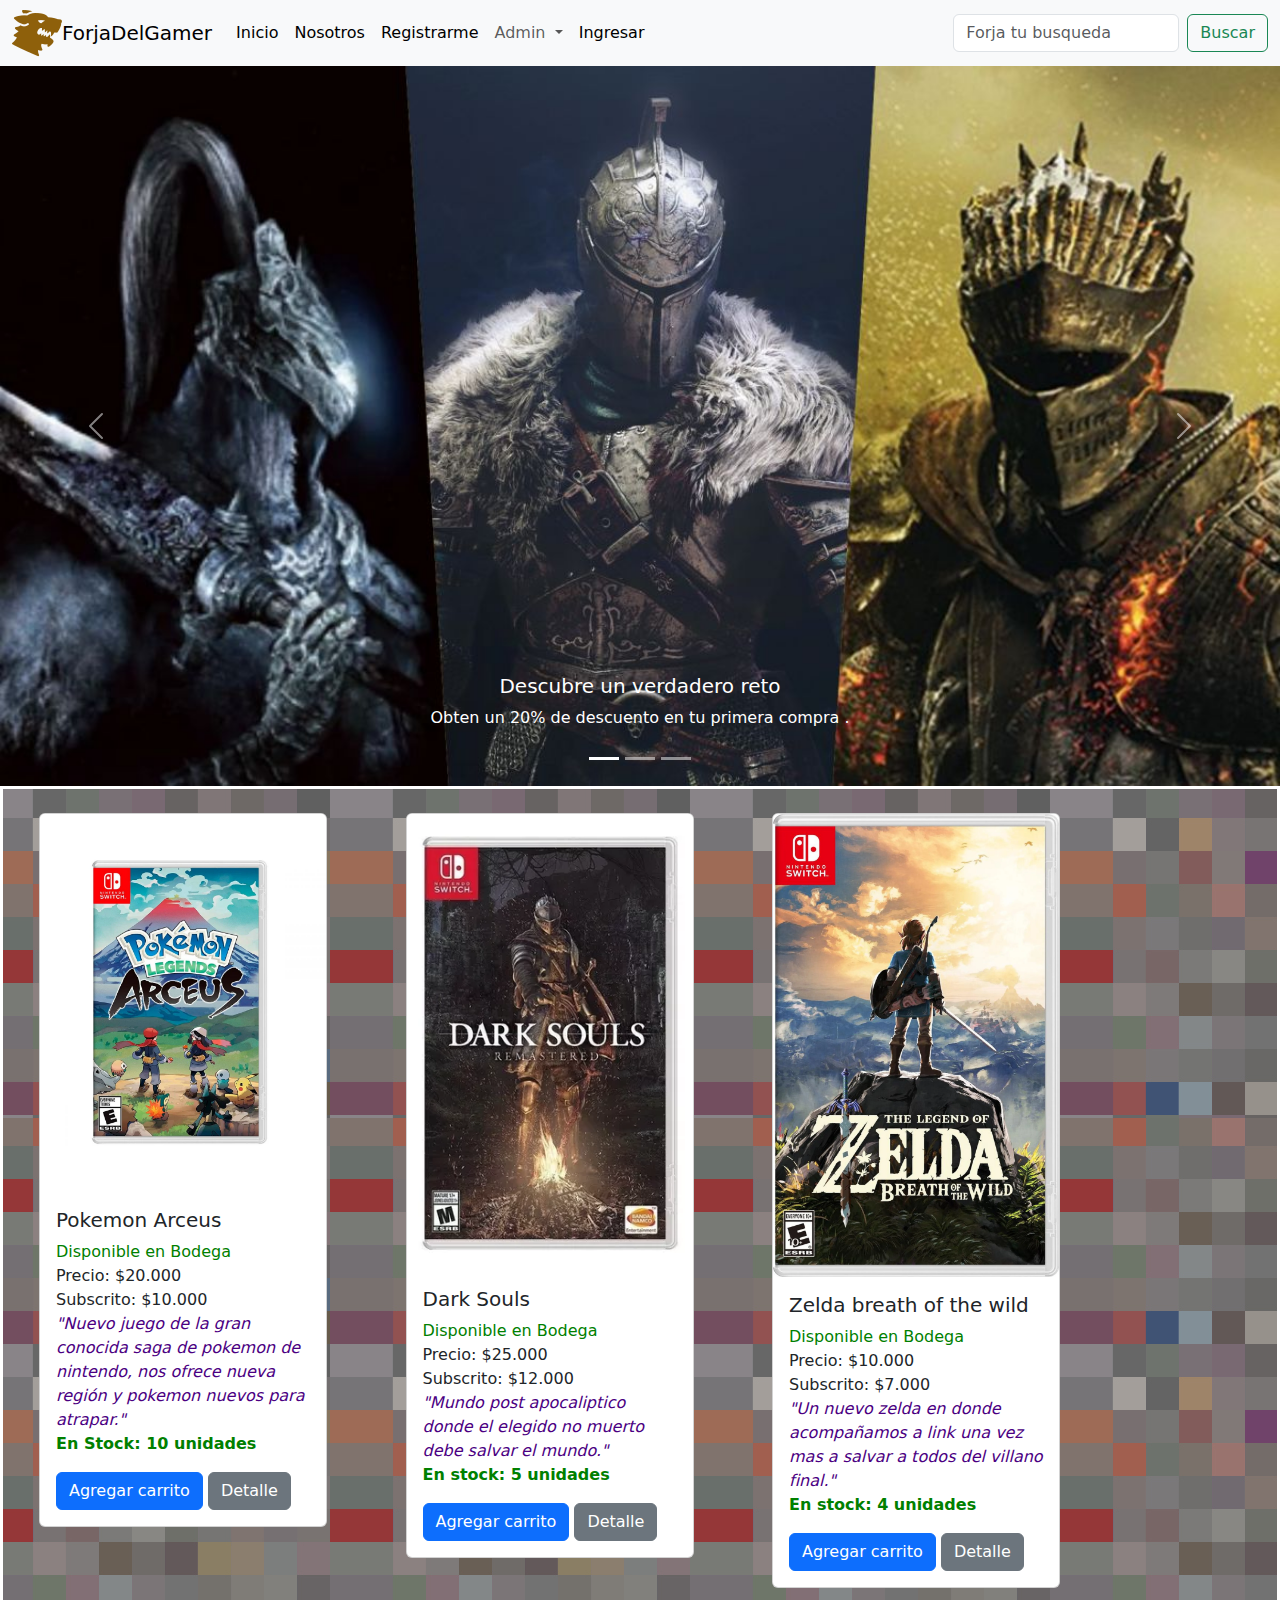
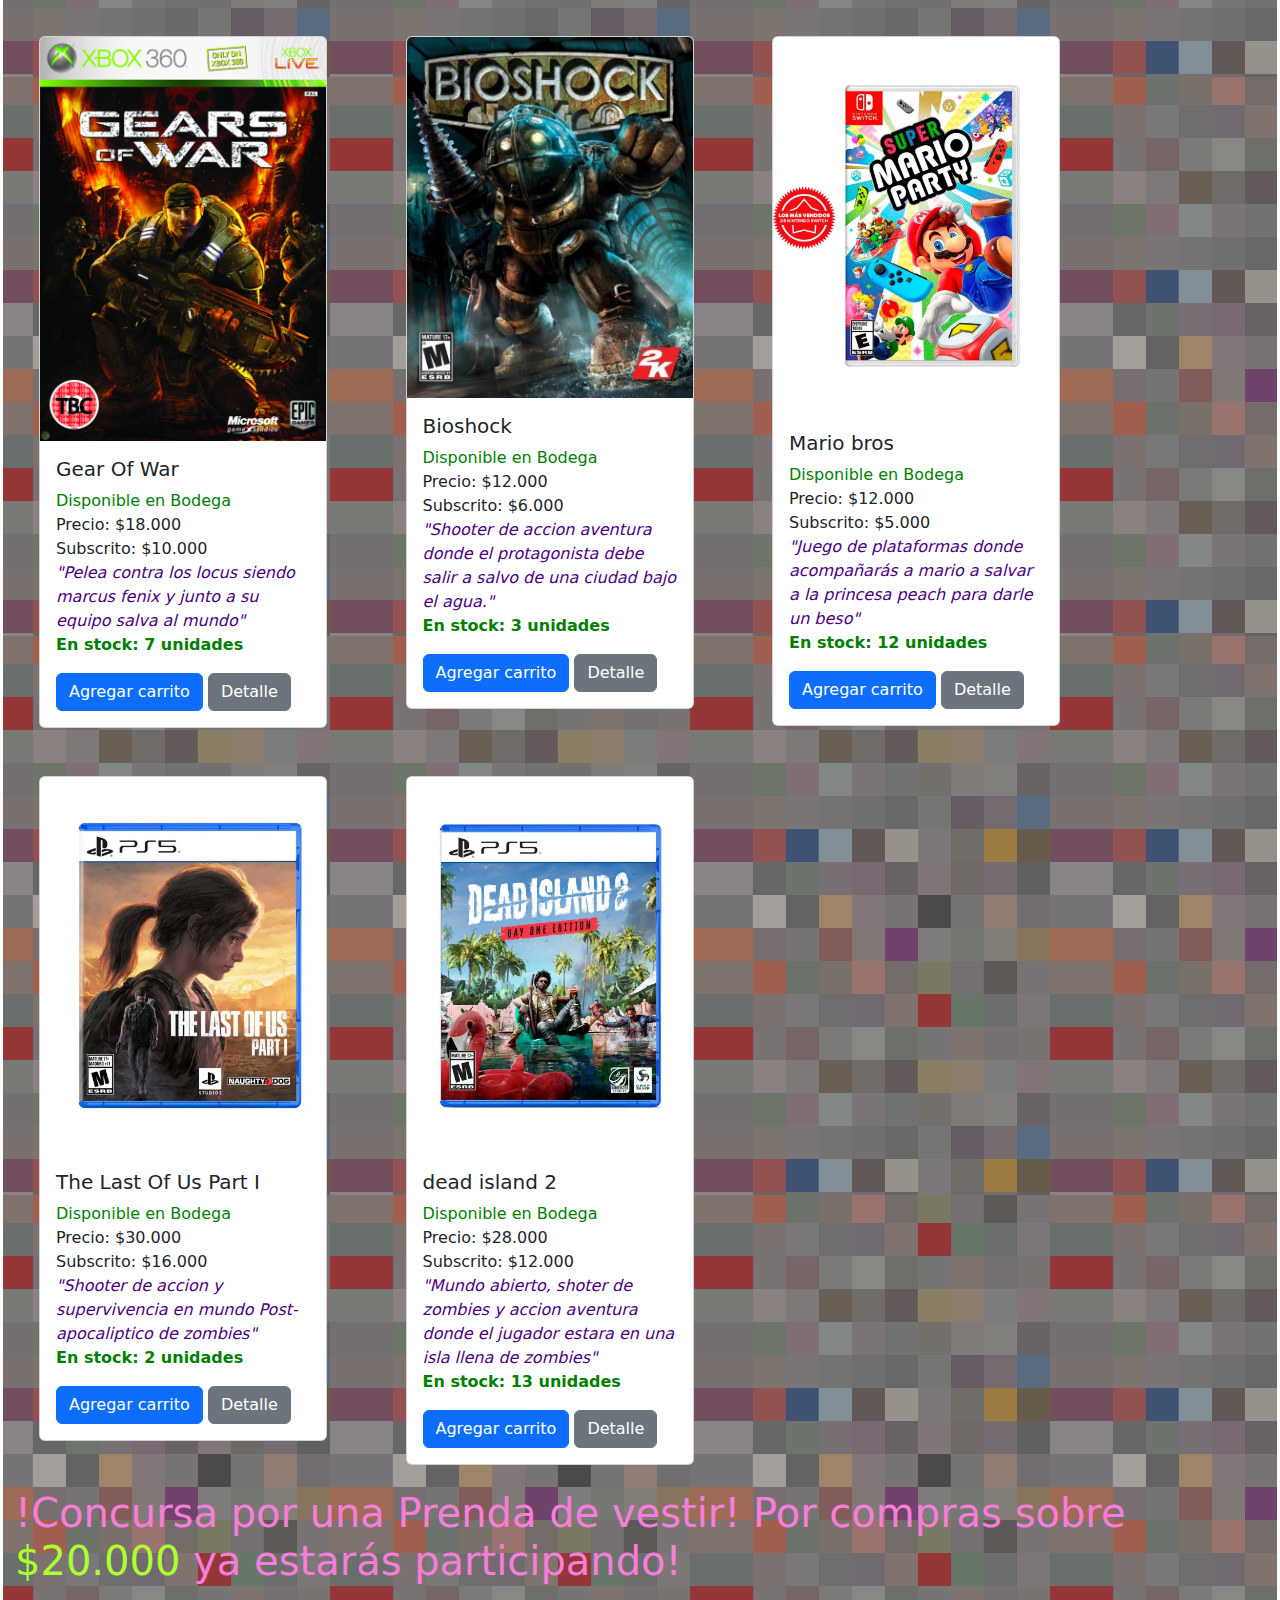
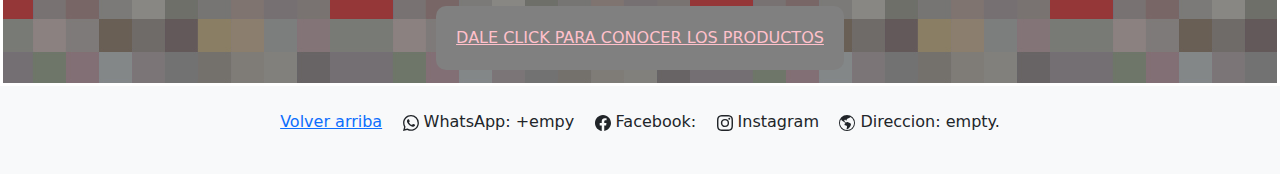
==== fron/index.html @ a026a1a8 "archivos .vscode- front - img agregados" ====
<!doctype html>
<html lang="es">
  <head>
    <meta charset="utf-8">
    <meta name="viewport" content="width=device-width, initial-scale=1">
    <meta name="description" content="Venta de Videojuegos">
    <link rel="author" href="Forjadores">
    <link rel="icon" href="/img/icons8-house-stark-50.png">
    <title>Index Forja</title>
    <link href="https://cdn.jsdelivr.net/npm/bootstrap@5.3.3/dist/css/bootstrap.min.css" rel="stylesheet" integrity="sha384-QWTKZyjpPEjISv5WaRU9OFeRpok6YctnYmDr5pNlyT2bRjXh0JMhjY6hW+ALEwIH" crossorigin="anonymous">
    <link rel="stylesheet" href="css/style.css">
    <style>
      body {
          margin: 0; 
          padding: 0; 
          background-image: url("/img/pivel.png");
      }
  </style>

  </head>
  <body>
    <header id="header">
    <main role="main">
    <nav class="navbar navbar-expand-lg bg-body-tertiary">
        <div class="container-fluid">
          <img class="logo" src="/img/icons8-house-stark-50.png" alt="">
          <br>
          <a class="navbar-brand" class="boton_reversa" href="#">ForjaDelGamer</a>
          <button class="navbar-toggler" type="button" data-bs-toggle="collapse" data-bs-target="#navbarSupportedContent" aria-controls="navbarSupportedContent" aria-expanded="false" aria-label="Toggle navigation">
            <span class="navbar-toggler-icon"></span>
          </button>
          <div class="collapse navbar-collapse" id="navbarSupportedContent">  
            <ul class="navbar-nav me-auto mb-2 mb-lg-0"> 
              <li class="nav-item">
                <a class="nav-link active" aria-current="page" href="index.html">
                    Inicio
                </a>
              </li>  
              <li class="nav-item">
                <a class="nav-link active" aria-current="page" href="nosotros.html">
                    Nosotros
                </a>
              </li>
              <li class="nav-item">
                <a class="nav-link active" aria-current="page" href="registro.html">
                    Registrarme
                </a>
              </li>
			  <!---Dropdown--->
			  <li class="nav-item dropdown">
                <a class="nav-link dropdown-toggle disabled-dropdown" href="#" id="navbarDropdown" role="button" data-bs-toggle="dropdown" aria-expanded="false">
                   Admin
                </a>
                <ul class="dropdown-menu" aria-labelledby="navbarDropdown">
                   <li><a class="dropdown-item" href="#">Productos</a></li>
                   <li><a class="dropdown-item" href="#">Ventas</a></li>
                   <li><a class="dropdown-item" href="#">Usuarios</a></li>
                   <li><a class="dropdown-item" href="#">Bodegas</a></li>
                </ul>
               </li>
           <li class="nav-item">
               <a class="nav-link active" aria-current="page" href="ingresar.html">Ingresar</a>
           </li>
           </ul>
			  <!---/Dropdown--->
            <form class="d-flex" role="search">
              <input class="form-control me-2" type="search" placeholder="Forja tu busqueda" aria-label="Search">
              <button class="btn btn-outline-success" type="submit">Buscar</button>
            </form>
          </div>
        </div>
      </nav>
    </header>
              <!--carrusel-->

<main role="main">
    <section class="text-center">
    <div id="carouselExampleCaptions" class="carousel slide">
        <div class="carousel-indicators">
          <button type="button" data-bs-target="#carouselExampleCaptions" data-bs-slide-to="0" class="active" aria-current="true" aria-label="Slide 1"></button>
          <button type="button" data-bs-target="#carouselExampleCaptions" data-bs-slide-to="1" aria-label="Slide 2"></button>
          <button type="button" data-bs-target="#carouselExampleCaptions" data-bs-slide-to="2" aria-label="Slide 3"></button>
        </div>

        <div class="carousel-inner">

          <div class="carousel-item active">
            <img src="/img/darksouls.jpg" class="d-block w-100" alt="...">
            <div class="carousel-caption d-none d-md-block">
              <h5>Descubre un verdadero reto</h5>
              <p>Obten un 20% de descuento en tu primera compra .</p>
            </div>
          </div>

          <div class="carousel-item">
            <img src="/img/god of war.jpg" class="d-block w-100" alt="...">
            <div class="carousel-caption d-none d-md-block">
              <h5>Para todos los gustos y colores</h5>
              <p>oferta todas las semanas</p>
            </div>
          </div>
          
          <div class="carousel-item">
            <img src="/img/dragon dogma.avif" class="d-block w-100" alt="...">
            <div class="carousel-caption d-none d-md-block">
              <h5>juegos exclusivos</h5>
              <p>llega el nuevo juego goty del año solo en la ForjaDelGamer</p>
            </div>
          </div>

        </div>
        <button class="carousel-control-prev" type="button" data-bs-target="#carouselExampleCaptions" data-bs-slide="prev">
          <span class="carousel-control-prev-icon" aria-hidden="true"></span>
          <span class="visually-hidden">Anterior</span>
        </button>
        <button class="carousel-control-next" type="button" data-bs-target="#carouselExampleCaptions" data-bs-slide="next">
          <span class="carousel-control-next-icon" aria-hidden="true"></span>
          <span class="visually-hidden">siguiente</span>
        </button>
        </section>   
       </div>
     </main>
<style>
  .disponible {
    color: green;
    text-align: center;
  }
  b{
    color: green;

  }
  i{
    color: indigo;
  }
</style>

        <!--cards-->
    <div class="container-fluid">
        <div class="row" style="border: solid white;">

          <div class="col m-4 col-sm-12 col-md-6 col-lg-4 col-xl-3">
            <div class="card" style="width: 18rem;">
                <img src="/img/pvpokearceus.webp" class="card-img-top" alt="...">
                <div class="card-body">
                  <h5 class="card-title">Pokemon Arceus</h5>
                  <p class="card-text">
                    <span class="disponible">Disponible en Bodega</span>
                    <br>
                    Precio: $20.000
                    <br>
                    Subscrito: <span class="precio_oferta">$10.000</span>
                    <br>
                   <i>"Nuevo juego de la gran conocida saga de pokemon de nintendo, nos ofrece nueva región y pokemon nuevos para atrapar."</i>
                    <br>
                    <b>En Stock: 10 unidades</b>
                  </p>
                  <a href="carrito.html" class="btn btn-primary">Agregar carrito</a>
                  <a href="detalle.html?id=1&nombre=Pokemon+Arceus&precio=20000&precio_oferta=10000&descripcion=Nuevo+juego+de+la+gran+conocida+saga+de+pokemon+de+nintendo%2C+nos+ofrece+nueva+regi%C3%B3n+y+pokemon+nuevos+para+atrapar&stock=10" class="btn btn-secondary">Detalle</a>
                </div>
            </div>
          </div>
          <div class="col m-4 col-sm-12 col-md-6 col-lg-4 col-xl-3">
            <div class="card" style="width: 18rem;">
                <img src="/img/darksouls nintendo.webp" class="card-img-top" alt="...">
                <div class="card-body">
                  <h5 class="card-title">Dark Souls</h5>
                  <p class="card-text">
                    <span class="disponible">Disponible en Bodega</span>
                    <br>
                    Precio: $25.000
                    <br>
                    Subscrito: <span class="precio_oferta">$12.000</span>
                    <br>
                    <i>"Mundo post apocaliptico donde el elegido no muerto debe salvar el mundo."</i>
                    <br>
                    <b>En stock: 5 unidades</b>
                  </p>
                  <a href="carrito.html" class="btn btn-primary">Agregar carrito</a>
                  <a href="detalle.html?id=1&nombre=Dark+Souls&precio=25000&precio_oferta=12000&descripcion=Mundo+post-apocalíptico+donde+el+Elegido+No+Muerto+debe+salvar+el+mundo&stock=5" class="btn btn-secondary">Detalle</a>
                </div>
            </div>
          </div>

          <div class="col m-4 col-sm-12 col-md-6 col-lg-4 col-xl-3">
            <div class="card" style="width: 18rem;">
                <img src="/img/legend-zelda-breath-wild.webp" class="card-img-top" alt="...">
                <div class="card-body">
                  <h5 class="card-title">Zelda breath of the wild</h5>
                  <p class="card-text">
                    <span class="disponible">Disponible en Bodega</span>
                    <br>
                    Precio: $10.000
                    <br>
                    Subscrito: <span class="precio_oferta">$7.000</span>
                    <br>
                   <i>"Un nuevo zelda en donde acompañamos a link una vez mas a salvar a todos del villano final."</i>
                    <br>
                    <b>En stock: 4 unidades</b>
                  </p>
                  <a href="carrito.html" class="btn btn-primary">Agregar carrito</a>
                  <a href="detalle.html?id=2&nombre=Zelda+Breath+of+the+Wild&precio=10000&precio_oferta=7000&descripcion=Nuevo+Zelda+donde+acompañamos+a+Link+a+salvar+el+mundo&stock=4" class="btn btn-secondary">Detalle</a>
                </div>
            </div>
          </div>

          <div class="col m-4 col-sm-12 col-md-6 col-lg-4 col-xl-3">
            <div class="card" style="width: 18rem;">
                <img src="/img/gear of war.jpg" class="card-img-top" alt="...">
                <div class="card-body">
                  <h5 class="card-title">Gear Of War</h5>
                  <p class="card-text">
                    <span class="disponible">Disponible en Bodega</span>
                    <br>
                    Precio: $18.000
                    <br>
                    Subscrito: <span class="precio_oferta">$10.000</span>
                    <br>
                    <i>"Pelea contra los locus siendo marcus fenix y junto a su equipo salva al mundo"</i>
                    <br>
                    <b>En stock: 7 unidades</b>
                  </p>
                  <a href="carrito.html" class="btn btn-primary">Agregar carrito</a>
                  <a href="detalle.html?id=3&nombre=Gear+of+War&precio=18000&precio_oferta=10000&descripcion=Pelea+contra+los+locus+siendo+Marcus+Fenix+y+junto+a+su+equipo+salva+al+mundo&stock=7" class="btn btn-secondary">Detalle</a>
                </div>
            </div>
          </div>

          <div class="col m-4 col-sm-12 col-md-6 col-lg-4 col-xl-3">
            <div class="card" style="width: 18rem;">
                <img src="/img/BIOSHOCK.webp" class="card-img-top" alt="...">
                <div class="card-body">
                  <h5 class="card-title">Bioshock</h5>
                  <p class="card-text">
                    <span class="disponible">Disponible en Bodega</span>
                    <br>
                    Precio: $12.000
                    <br>
                    Subscrito: <span class="precio_oferta">$6.000</span>
                    <br>
                    <i>"Shooter de accion aventura donde el protagonista debe salir a salvo de una ciudad bajo el agua." </i> 
                    <br>
                    <b>En stock: 3 unidades</b>
                  </p>
                  <a href="carrito.html" class="btn btn-primary">Agregar carrito</a>
                  <a href="detalle.html?id=4&nombre=BioShock&precio=12000&precio_oferta=6000&descripcion=Shooter+de+acción+y+aventura+donde+el+protagonista+debe+salir+a+salvo+de+una+ciudad+bajo+el+agua&stock=3" class="btn btn-secondary">Detalle</a>
                </div>
            </div>
          </div>
          <div class="col m-4 col-sm-12 col-md-6 col-lg-4 col-xl-3">
            <div class="card" style="width: 18rem;">
                <img src="/img/mario.webp" class="card-img-top" alt="...">
                <div class="card-body">
                  <h5 class="card-title">Mario bros</h5>
                  <p class="card-text">
                    <span class="disponible">Disponible en Bodega</span>
                    <br>
                    Precio: $12.000
                    <br>
                    Subscrito: <span class="precio_oferta">$5.000</span>
                    <br>
                    <i>"Juego de plataformas donde acompañarás a mario a salvar a la princesa peach para darle un beso"</i>
                    <br>
                    <b>En stock: 12 unidades</b>
                  </p>
                  <a href="carrito.html" class="btn btn-primary">Agregar carrito</a>
                  <a href="detalle.html?id=6&nombre=Mario+Bros&precio=12000&precio_oferta=5000&descripcion=Juego+de+plataformas+donde+acompañamos+a+Mario+a+salvar+a+la+princesa&stock=12" class="btn btn-secondary">Detalle</a>
                </div>
            </div>
          </div>

          <div class="col m-4 col-sm-12 col-md-6 col-lg-4 col-xl-3">
            <div class="card" style="width: 18rem;">
                <img src="/img/the last.webp" class="card-img-top" alt="...">
                <div class="card-body">
                  <h5 class="card-title">The Last Of Us Part I</h5>
                  <p class="card-text">
                    <span class="disponible">Disponible en Bodega</span>
                    <br>
                    Precio: $30.000
                    <br>
                    Subscrito: <span class="precio_oferta">$16.000</span>
                    <br>
                    <i>"Shooter de accion y supervivencia en mundo Post-apocaliptico de zombies"</i> 
                    <br>
                    <b>En stock: 2 unidades</b>
                  </p>
                  <a href="carrito.html" class="btn btn-primary">Agregar carrito</a>
                  <a href="detalle.html?id=7&nombre=The+Last+of+Us+Part+1&precio=30000&precio_oferta=16000&descripcion=Shooter+de+acción+y+supervivencia+en+mundo+post-apocalíptico+de+zombies&stock=2" class="btn btn-secondary">Detalle</a>
                </div>
            </div>
          </div>

          <div class="col m-4 col-sm-12 col-md-6 col-lg-4 col-xl-3">
            <div class="card" style="width: 18rem;">
                <img src="/img/dead island.webp" class="card-img-top" alt="...">
                <div class="card-body">
                  <h5 class="card-title">dead island 2</h5>
                  <p class="card-text">
                    <span class="disponible">Disponible en Bodega</span>
                    <br>
                    Precio: $28.000
                    <br>
                    Subscrito: <span class="precio_oferta">$12.000</span>
                    <br>
                   <i>"Mundo abierto, shoter de zombies y accion aventura donde el jugador estara en una isla llena de zombies"</i>
                    <br>
                    <b>En stock: 13 unidades</b>
                  </p>
                  <a href="carrito.html" class="btn btn-primary">Agregar carrito</a>
                  <a href="detalle.html?id=8&nombre=Dead+Island+2&precio=28000&precio_oferta=12000&descripcion=Mundo+abierto%2C+shooter+de+zombies+y+acción+aventura+donde+el+jugador+estará+en+una+isla+llena+de+zombies&stock=13" class="btn btn-secondary">Detalle</a>
                </div>
            </div>
          </div>
          <br>
          <h1 style="color: rgb(246, 125, 218);">!Concursa por una Prenda de vestir! Por compras sobre <span style="color: greenyellow;">$20.000</span> ya estarás participando!
          </h1>
          <div style="display: flex; justify-content: center; align-items: center; height: 10vh;">
            <div style="background-color: #808080; border-radius: 10px; padding: 20px;">
              <a style="color: pink;" href="concurso.html">DALE CLICK PARA CONOCER LOS PRODUCTOS</a>
            </div>
          </div>
        </div>
    </div> 
       <!--Footer-->
    <footer id="footer" class=" bg-light py-4"" >
      <div class="container text-center">
          <div class="footer-content">
           <p>
            <a href="#">Volver arriba</a>
           &nbsp;&nbsp;
           <svg xmlns="http://www.w3.org/2000/svg" width="16" height="16" fill="currentColor" class="bi bi-whatsapp" viewBox="0 0 16 16">
            <path d="M13.601 2.326A7.85 7.85 0 0 0 7.994 0C3.627 0 .068 3.558.064 7.926c0 1.399.366 2.76 1.057 3.965L0 16l4.204-1.102a7.9 7.9 0 0 0 3.79.965h.004c4.368 0 7.926-3.558 7.93-7.93A7.9 7.9 0 0 0 13.6 2.326zM7.994 14.521a6.6 6.6 0 0 1-3.356-.92l-.24-.144-2.494.654.666-2.433-.156-.251a6.56 6.56 0 0 1-1.007-3.505c0-3.626 2.957-6.584 6.591-6.584a6.56 6.56 0 0 1 4.66 1.931 6.56 6.56 0 0 1 1.928 4.66c-.004 3.639-2.961 6.592-6.592 6.592m3.615-4.934c-.197-.099-1.17-.578-1.353-.646-.182-.065-.315-.099-.445.099-.133.197-.513.646-.627.775-.114.133-.232.148-.43.05-.197-.1-.836-.308-1.592-.985-.59-.525-.985-1.175-1.103-1.372-.114-.198-.011-.304.088-.403.087-.088.197-.232.296-.346.1-.114.133-.198.198-.33.065-.134.034-.248-.015-.347-.05-.099-.445-1.076-.612-1.47-.16-.389-.323-.335-.445-.34-.114-.007-.247-.007-.38-.007a.73.73 0 0 0-.529.247c-.182.198-.691.677-.691 1.654s.71 1.916.81 2.049c.098.133 1.394 2.132 3.383 2.992.47.205.84.326 1.129.418.475.152.904.129 1.246.08.38-.058 1.171-.48 1.338-.943.164-.464.164-.86.114-.943-.049-.084-.182-.133-.38-.232"/>
          </svg>
          WhatsApp: +empy
          &nbsp;&nbsp;
          <svg xmlns="http://www.w3.org/2000/svg" width="16" height="16" fill="currentColor" class="bi bi-facebook" viewBox="0 0 16 16">
            <path d="M16 8.049c0-4.446-3.582-8.05-8-8.05C3.58 0-.002 3.603-.002 8.05c0 4.017 2.926 7.347 6.75 7.951v-5.625h-2.03V8.05H6.75V6.275c0-2.017 1.195-3.131 3.022-3.131.876 0 1.791.157 1.791.157v1.98h-1.009c-.993 0-1.303.621-1.303 1.258v1.51h2.218l-.354 2.326H9.25V16c3.824-.604 6.75-3.934 6.75-7.951"/>
          </svg>
          Facebook: 
          &nbsp;&nbsp;
          <svg xmlns="http://www.w3.org/2000/svg" width="16" height="16" fill="currentColor" class="bi bi-instagram" viewBox="0 0 16 16">
            <path d="M8 0C5.829 0 5.556.01 4.703.048 3.85.088 3.269.222 2.76.42a3.9 3.9 0 0 0-1.417.923A3.9 3.9 0 0 0 .42 2.76C.222 3.268.087 3.85.048 4.7.01 5.555 0 5.827 0 8.001c0 2.172.01 2.444.048 3.297.04.852.174 1.433.372 1.942.205.526.478.972.923 1.417.444.445.89.719 1.416.923.51.198 1.09.333 1.942.372C5.555 15.99 5.827 16 8 16s2.444-.01 3.298-.048c.851-.04 1.434-.174 1.943-.372a3.9 3.9 0 0 0 1.416-.923c.445-.445.718-.891.923-1.417.197-.509.332-1.09.372-1.942C15.99 10.445 16 10.173 16 8s-.01-2.445-.048-3.299c-.04-.851-.175-1.433-.372-1.941a3.9 3.9 0 0 0-.923-1.417A3.9 3.9 0 0 0 13.24.42c-.51-.198-1.092-.333-1.943-.372C10.443.01 10.172 0 7.998 0zm-.717 1.442h.718c2.136 0 2.389.007 3.232.046.78.035 1.204.166 1.486.275.373.145.64.319.92.599s.453.546.598.92c.11.281.24.705.275 1.485.039.843.047 1.096.047 3.231s-.008 2.389-.047 3.232c-.035.78-.166 1.203-.275 1.485a2.5 2.5 0 0 1-.599.919c-.28.28-.546.453-.92.598-.28.11-.704.24-1.485.276-.843.038-1.096.047-3.232.047s-2.39-.009-3.233-.047c-.78-.036-1.203-.166-1.485-.276a2.5 2.5 0 0 1-.92-.598 2.5 2.5 0 0 1-.6-.92c-.109-.281-.24-.705-.275-1.485-.038-.843-.046-1.096-.046-3.233s.008-2.388.046-3.231c.036-.78.166-1.204.276-1.486.145-.373.319-.64.599-.92s.546-.453.92-.598c.282-.11.705-.24 1.485-.276.738-.034 1.024-.044 2.515-.045zm4.988 1.328a.96.96 0 1 0 0 1.92.96.96 0 0 0 0-1.92m-4.27 1.122a4.109 4.109 0 1 0 0 8.217 4.109 4.109 0 0 0 0-8.217m0 1.441a2.667 2.667 0 1 1 0 5.334 2.667 2.667 0 0 1 0-5.334"/>
          </svg>
          Instagram
          &nbsp;&nbsp;
          <svg xmlns="http://www.w3.org/2000/svg" width="16" height="16" fill="currentColor" class="bi bi-globe-americas" viewBox="0 0 16 16">
            <path d="M8 0a8 8 0 1 0 0 16A8 8 0 0 0 8 0M2.04 4.326c.325 1.329 2.532 2.54 3.717 3.19.48.263.793.434.743.484q-.121.12-.242.234c-.416.396-.787.749-.758 1.266.035.634.618.824 1.214 1.017.577.188 1.168.38 1.286.983.082.417-.075.988-.22 1.52-.215.782-.406 1.48.22 1.48 1.5-.5 3.798-3.186 4-5 .138-1.243-2-2-3.5-2.5-.478-.16-.755.081-.99.284-.172.15-.322.279-.51.216-.445-.148-2.5-2-1.5-2.5.78-.39.952-.171 1.227.182.078.099.163.208.273.318.609.304.662-.132.723-.633.039-.322.081-.671.277-.867.434-.434 1.265-.791 2.028-1.12.712-.306 1.365-.587 1.579-.88A7 7 0 1 1 2.04 4.327Z"/>
          </svg>
          Direccion: empty.
         </p>
          </div>
      </div>
</footer>
    <script src="https://cdn.jsdelivr.net/npm/bootstrap@5.3.3/dist/js/bootstrap.bundle.min.js" integrity="sha384-YvpcrYf0tY3lHB60NNkmXc5s9fDVZLESaAA55NDzOxhy9GkcIdslK1eN7N6jIeHz" crossorigin="anonymous"></script>
  </body>
</html>
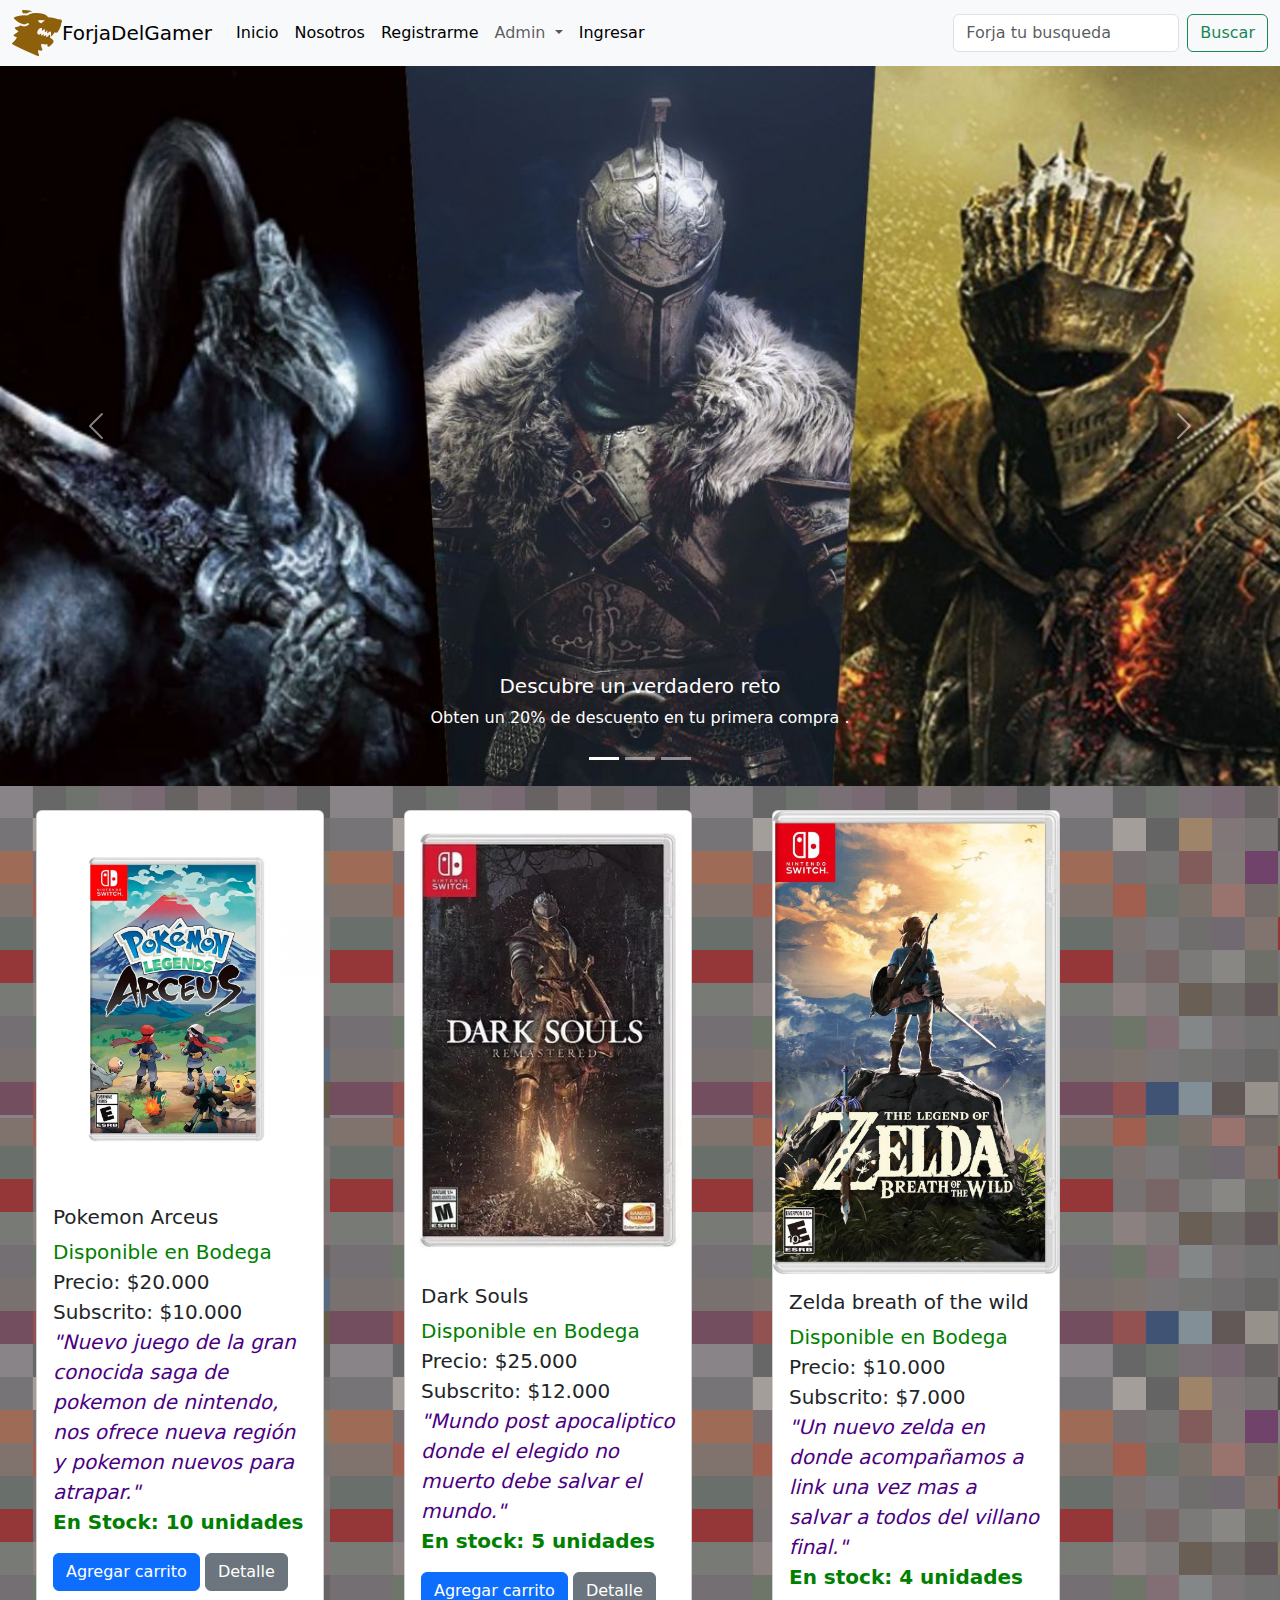
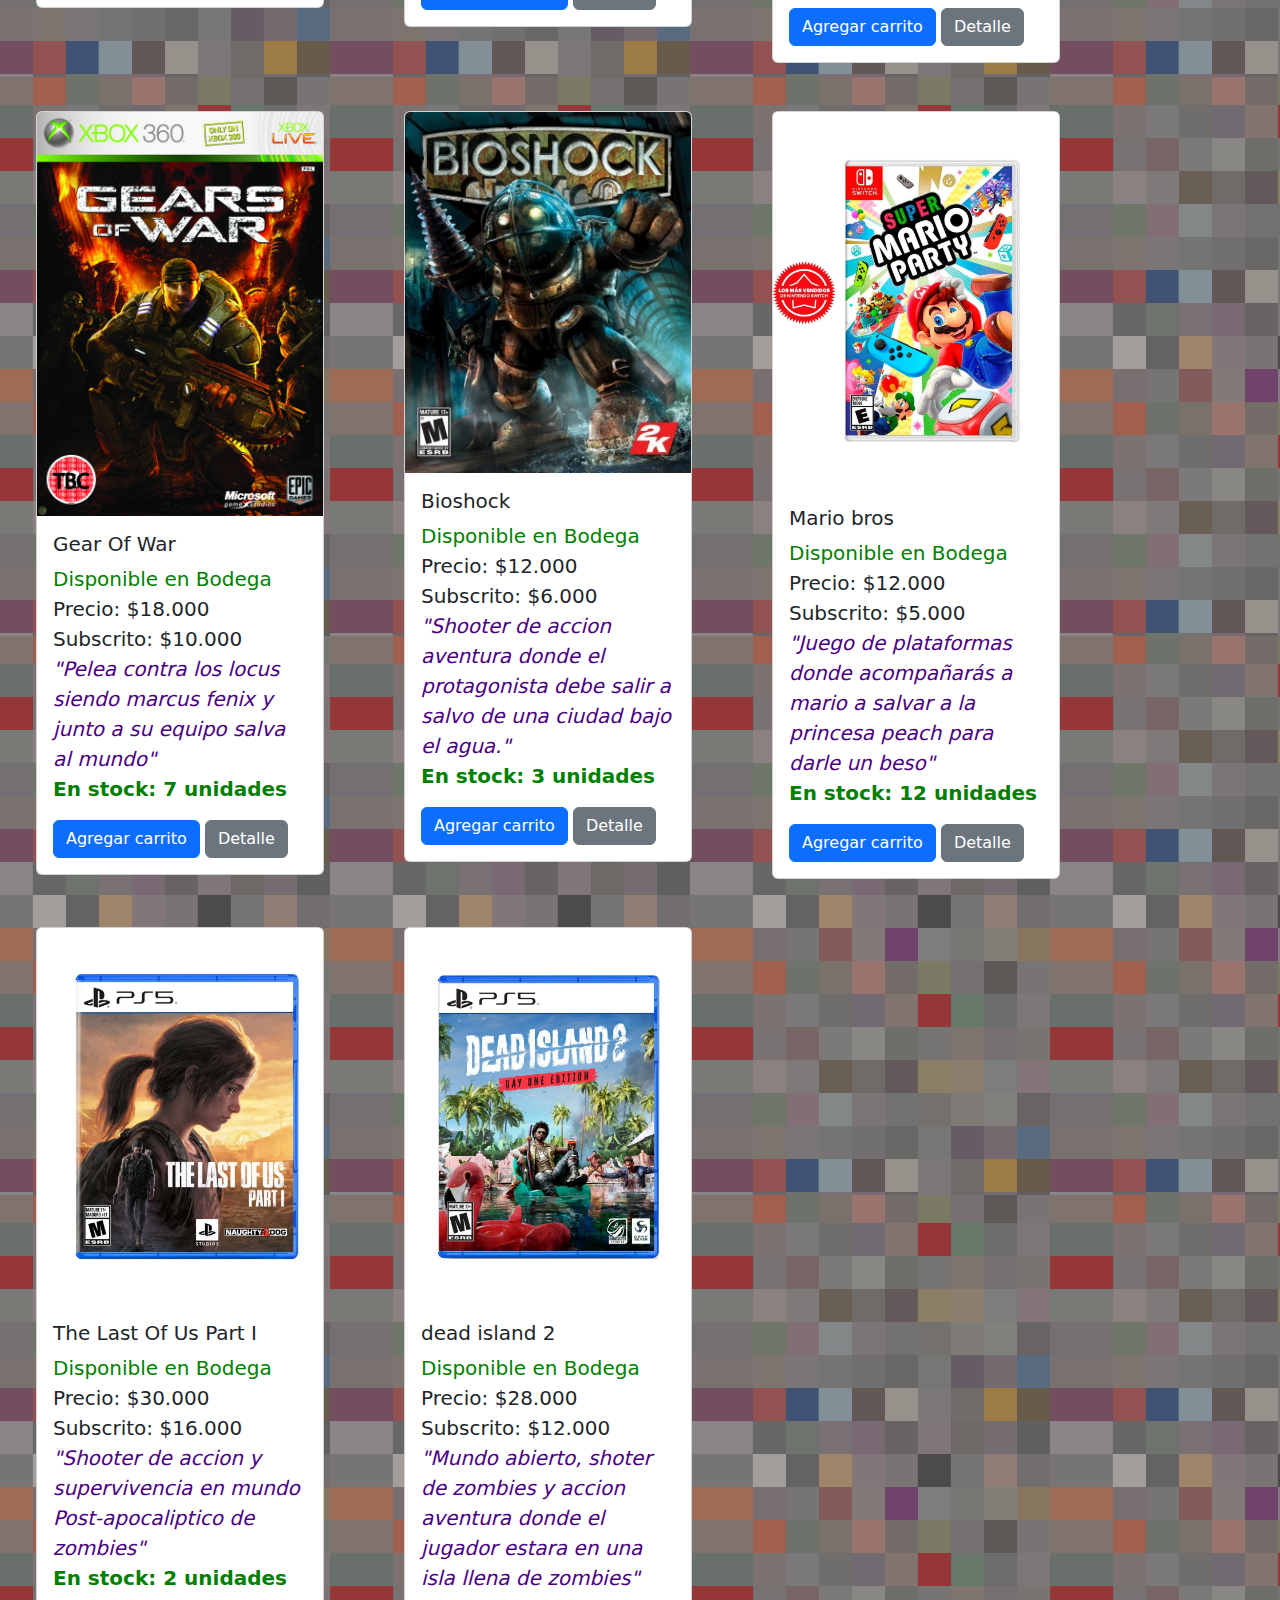
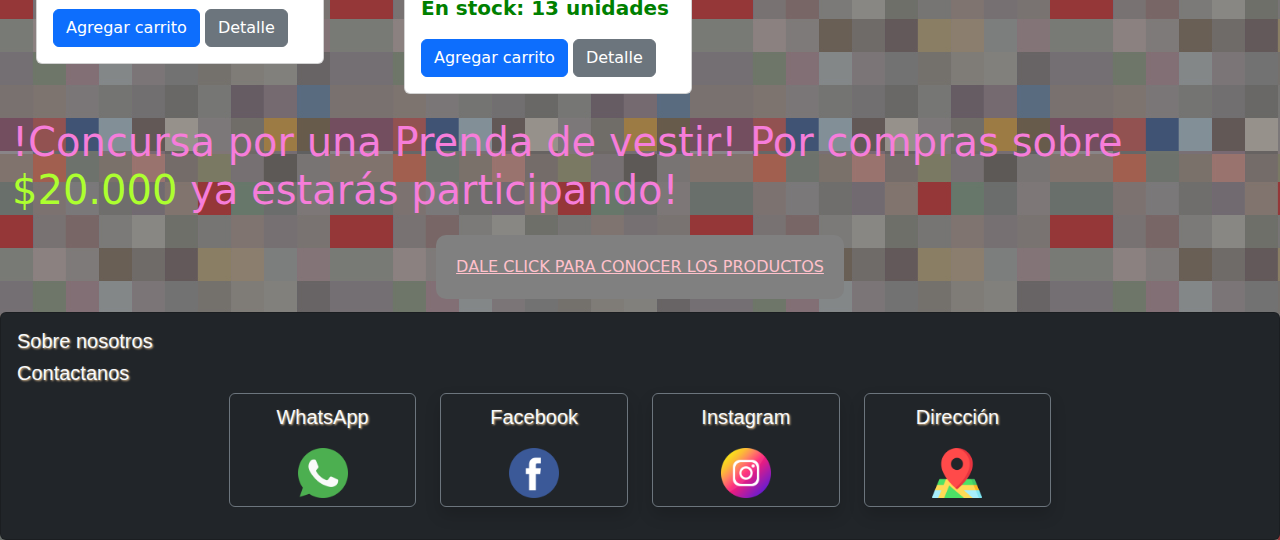
==== commit a90152f1: "Actualizados los front, e img" ====
--- a/fron/index.html
+++ b/fron/index.html
@@ -15,6 +15,12 @@
           padding: 0; 
           background-image: url("/img/pivel.png");
       }
+      footer {
+    font-family: 'Nunito', sans-serif;
+    color: #4B3E2F;
+    text-shadow: 1px 1px 2px #D2B48C;
+}
+
   </style>
 
   </head>
@@ -52,11 +58,11 @@
                    Admin
                 </a>
                 <ul class="dropdown-menu" aria-labelledby="navbarDropdown">
-                   <li><a class="dropdown-item" href="#">Productos</a></li>
-                   <li><a class="dropdown-item" href="#">Ventas</a></li>
-                   <li><a class="dropdown-item" href="#">Usuarios</a></li>
-                   <li><a class="dropdown-item" href="#">Bodegas</a></li>
-                </ul>
+                  <li><a class="dropdown-item" href="adminPropductos.html">Productos</a></li>
+                  <li><a class="dropdown-item" href="adminVentas.html">Ventas</a></li>
+                  <li><a class="dropdown-item" href="adminUsuarios.html">Usuarios</a></li>
+                  <li><a class="dropdown-item" href="adminBodegas.html">Bodegas</a></li>
+              </ul>
                </li>
            <li class="nav-item">
                <a class="nav-link active" aria-current="page" href="ingresar.html">Ingresar</a>
@@ -132,11 +138,14 @@
   i{
     color: indigo;
   }
+  .card-text {
+    font-size: 20px;
+      }
 </style>
 
         <!--cards-->
     <div class="container-fluid">
-        <div class="row" style="border: solid white;">
+        <div class="row" style="border: rgb(43, 42, 42) border-radio ;">
 
           <div class="col m-4 col-sm-12 col-md-6 col-lg-4 col-xl-3">
             <div class="card" style="width: 18rem;">
@@ -175,7 +184,7 @@
                     <br>
                     <b>En stock: 5 unidades</b>
                   </p>
-                  <a href="carrito.html" class="btn btn-primary">Agregar carrito</a>
+                  <a href="" class="btn btn-primary">Agregar carrito</a>
                   <a href="detalle.html?id=1&nombre=Dark+Souls&precio=25000&precio_oferta=12000&descripcion=Mundo+post-apocalíptico+donde+el+Elegido+No+Muerto+debe+salvar+el+mundo&stock=5" class="btn btn-secondary">Detalle</a>
                 </div>
             </div>
@@ -322,35 +331,47 @@
         </div>
     </div> 
        <!--Footer-->
-    <footer id="footer" class=" bg-light py-4"" >
-      <div class="container text-center">
-          <div class="footer-content">
-           <p>
-            <a href="#">Volver arriba</a>
-           &nbsp;&nbsp;
-           <svg xmlns="http://www.w3.org/2000/svg" width="16" height="16" fill="currentColor" class="bi bi-whatsapp" viewBox="0 0 16 16">
-            <path d="M13.601 2.326A7.85 7.85 0 0 0 7.994 0C3.627 0 .068 3.558.064 7.926c0 1.399.366 2.76 1.057 3.965L0 16l4.204-1.102a7.9 7.9 0 0 0 3.79.965h.004c4.368 0 7.926-3.558 7.93-7.93A7.9 7.9 0 0 0 13.6 2.326zM7.994 14.521a6.6 6.6 0 0 1-3.356-.92l-.24-.144-2.494.654.666-2.433-.156-.251a6.56 6.56 0 0 1-1.007-3.505c0-3.626 2.957-6.584 6.591-6.584a6.56 6.56 0 0 1 4.66 1.931 6.56 6.56 0 0 1 1.928 4.66c-.004 3.639-2.961 6.592-6.592 6.592m3.615-4.934c-.197-.099-1.17-.578-1.353-.646-.182-.065-.315-.099-.445.099-.133.197-.513.646-.627.775-.114.133-.232.148-.43.05-.197-.1-.836-.308-1.592-.985-.59-.525-.985-1.175-1.103-1.372-.114-.198-.011-.304.088-.403.087-.088.197-.232.296-.346.1-.114.133-.198.198-.33.065-.134.034-.248-.015-.347-.05-.099-.445-1.076-.612-1.47-.16-.389-.323-.335-.445-.34-.114-.007-.247-.007-.38-.007a.73.73 0 0 0-.529.247c-.182.198-.691.677-.691 1.654s.71 1.916.81 2.049c.098.133 1.394 2.132 3.383 2.992.47.205.84.326 1.129.418.475.152.904.129 1.246.08.38-.058 1.171-.48 1.338-.943.164-.464.164-.86.114-.943-.049-.084-.182-.133-.38-.232"/>
-          </svg>
-          WhatsApp: +empy
-          &nbsp;&nbsp;
-          <svg xmlns="http://www.w3.org/2000/svg" width="16" height="16" fill="currentColor" class="bi bi-facebook" viewBox="0 0 16 16">
-            <path d="M16 8.049c0-4.446-3.582-8.05-8-8.05C3.58 0-.002 3.603-.002 8.05c0 4.017 2.926 7.347 6.75 7.951v-5.625h-2.03V8.05H6.75V6.275c0-2.017 1.195-3.131 3.022-3.131.876 0 1.791.157 1.791.157v1.98h-1.009c-.993 0-1.303.621-1.303 1.258v1.51h2.218l-.354 2.326H9.25V16c3.824-.604 6.75-3.934 6.75-7.951"/>
-          </svg>
-          Facebook: 
-          &nbsp;&nbsp;
-          <svg xmlns="http://www.w3.org/2000/svg" width="16" height="16" fill="currentColor" class="bi bi-instagram" viewBox="0 0 16 16">
-            <path d="M8 0C5.829 0 5.556.01 4.703.048 3.85.088 3.269.222 2.76.42a3.9 3.9 0 0 0-1.417.923A3.9 3.9 0 0 0 .42 2.76C.222 3.268.087 3.85.048 4.7.01 5.555 0 5.827 0 8.001c0 2.172.01 2.444.048 3.297.04.852.174 1.433.372 1.942.205.526.478.972.923 1.417.444.445.89.719 1.416.923.51.198 1.09.333 1.942.372C5.555 15.99 5.827 16 8 16s2.444-.01 3.298-.048c.851-.04 1.434-.174 1.943-.372a3.9 3.9 0 0 0 1.416-.923c.445-.445.718-.891.923-1.417.197-.509.332-1.09.372-1.942C15.99 10.445 16 10.173 16 8s-.01-2.445-.048-3.299c-.04-.851-.175-1.433-.372-1.941a3.9 3.9 0 0 0-.923-1.417A3.9 3.9 0 0 0 13.24.42c-.51-.198-1.092-.333-1.943-.372C10.443.01 10.172 0 7.998 0zm-.717 1.442h.718c2.136 0 2.389.007 3.232.046.78.035 1.204.166 1.486.275.373.145.64.319.92.599s.453.546.598.92c.11.281.24.705.275 1.485.039.843.047 1.096.047 3.231s-.008 2.389-.047 3.232c-.035.78-.166 1.203-.275 1.485a2.5 2.5 0 0 1-.599.919c-.28.28-.546.453-.92.598-.28.11-.704.24-1.485.276-.843.038-1.096.047-3.232.047s-2.39-.009-3.233-.047c-.78-.036-1.203-.166-1.485-.276a2.5 2.5 0 0 1-.92-.598 2.5 2.5 0 0 1-.6-.92c-.109-.281-.24-.705-.275-1.485-.038-.843-.046-1.096-.046-3.233s.008-2.388.046-3.231c.036-.78.166-1.204.276-1.486.145-.373.319-.64.599-.92s.546-.453.92-.598c.282-.11.705-.24 1.485-.276.738-.034 1.024-.044 2.515-.045zm4.988 1.328a.96.96 0 1 0 0 1.92.96.96 0 0 0 0-1.92m-4.27 1.122a4.109 4.109 0 1 0 0 8.217 4.109 4.109 0 0 0 0-8.217m0 1.441a2.667 2.667 0 1 1 0 5.334 2.667 2.667 0 0 1 0-5.334"/>
-          </svg>
-          Instagram
-          &nbsp;&nbsp;
-          <svg xmlns="http://www.w3.org/2000/svg" width="16" height="16" fill="currentColor" class="bi bi-globe-americas" viewBox="0 0 16 16">
-            <path d="M8 0a8 8 0 1 0 0 16A8 8 0 0 0 8 0M2.04 4.326c.325 1.329 2.532 2.54 3.717 3.19.48.263.793.434.743.484q-.121.12-.242.234c-.416.396-.787.749-.758 1.266.035.634.618.824 1.214 1.017.577.188 1.168.38 1.286.983.082.417-.075.988-.22 1.52-.215.782-.406 1.48.22 1.48 1.5-.5 3.798-3.186 4-5 .138-1.243-2-2-3.5-2.5-.478-.16-.755.081-.99.284-.172.15-.322.279-.51.216-.445-.148-2.5-2-1.5-2.5.78-.39.952-.171 1.227.182.078.099.163.208.273.318.609.304.662-.132.723-.633.039-.322.081-.671.277-.867.434-.434 1.265-.791 2.028-1.12.712-.306 1.365-.587 1.579-.88A7 7 0 1 1 2.04 4.327Z"/>
-          </svg>
-          Direccion: empty.
-         </p>
-          </div>
-      </div>
-</footer>
+
+
+       <footer>
+        <div class="card bg-dark text-light">
+            <div class="card-body">
+
+                <h5  class="card-title text-capuccino">Sobre nosotros</h5>
+                <h5>Contactanos</h5>
+                
+                <div class="row align-items-center justify-content-center flex-row">
+                    <div class="col-md-2 text-center mb-3">
+                        <div class="border border-secondary rounded p-2 ">
+                            <p class="card-text">WhatsApp</p>
+                            <img class="img-fluid" height="50px" width="50px" src="/img/whatsapp (1).png" alt="Favicon WhatsApp">
+                        </div>
+                    </div>
+                    <div class="col-md-2 text-center mb-3">
+                        <div class="border border-secondary rounded p-2 shadow">
+                            <p class="card-text">Facebook</p>
+                            <img class="img-fluid" height="50px" width="50px"  src="/img/facebook.png" alt="Favicon Facebook">
+                        </div>
+                    </div>
+                    <div class="col-md-2 text-center mb-3">
+                        <div class="border border-secondary rounded p-2 shadow">
+                            <p class="card-text">Instagram</p>
+                            <img class="img-fluid" height="50px" width="50px"  src="/img/instagram.png" alt="Favicon Instagram">
+                        </div>
+                    </div>
+                    <div class="col-md-2 text-center mb-3">
+                        <div class="border border-secondary rounded p-2 shadow">
+                            <p class="card-text">Dirección</p>
+                            <img class="img-fluid" height="50px" width="50px"  src="/img/mapa.png" alt="Favicon Dirección">
+                        </div>
+                    </div>
+                </div>
+      
+            </div>
+        </div>
+    </footer>
+    
+    
     <script src="https://cdn.jsdelivr.net/npm/bootstrap@5.3.3/dist/js/bootstrap.bundle.min.js" integrity="sha384-YvpcrYf0tY3lHB60NNkmXc5s9fDVZLESaAA55NDzOxhy9GkcIdslK1eN7N6jIeHz" crossorigin="anonymous"></script>
   </body>
 </html>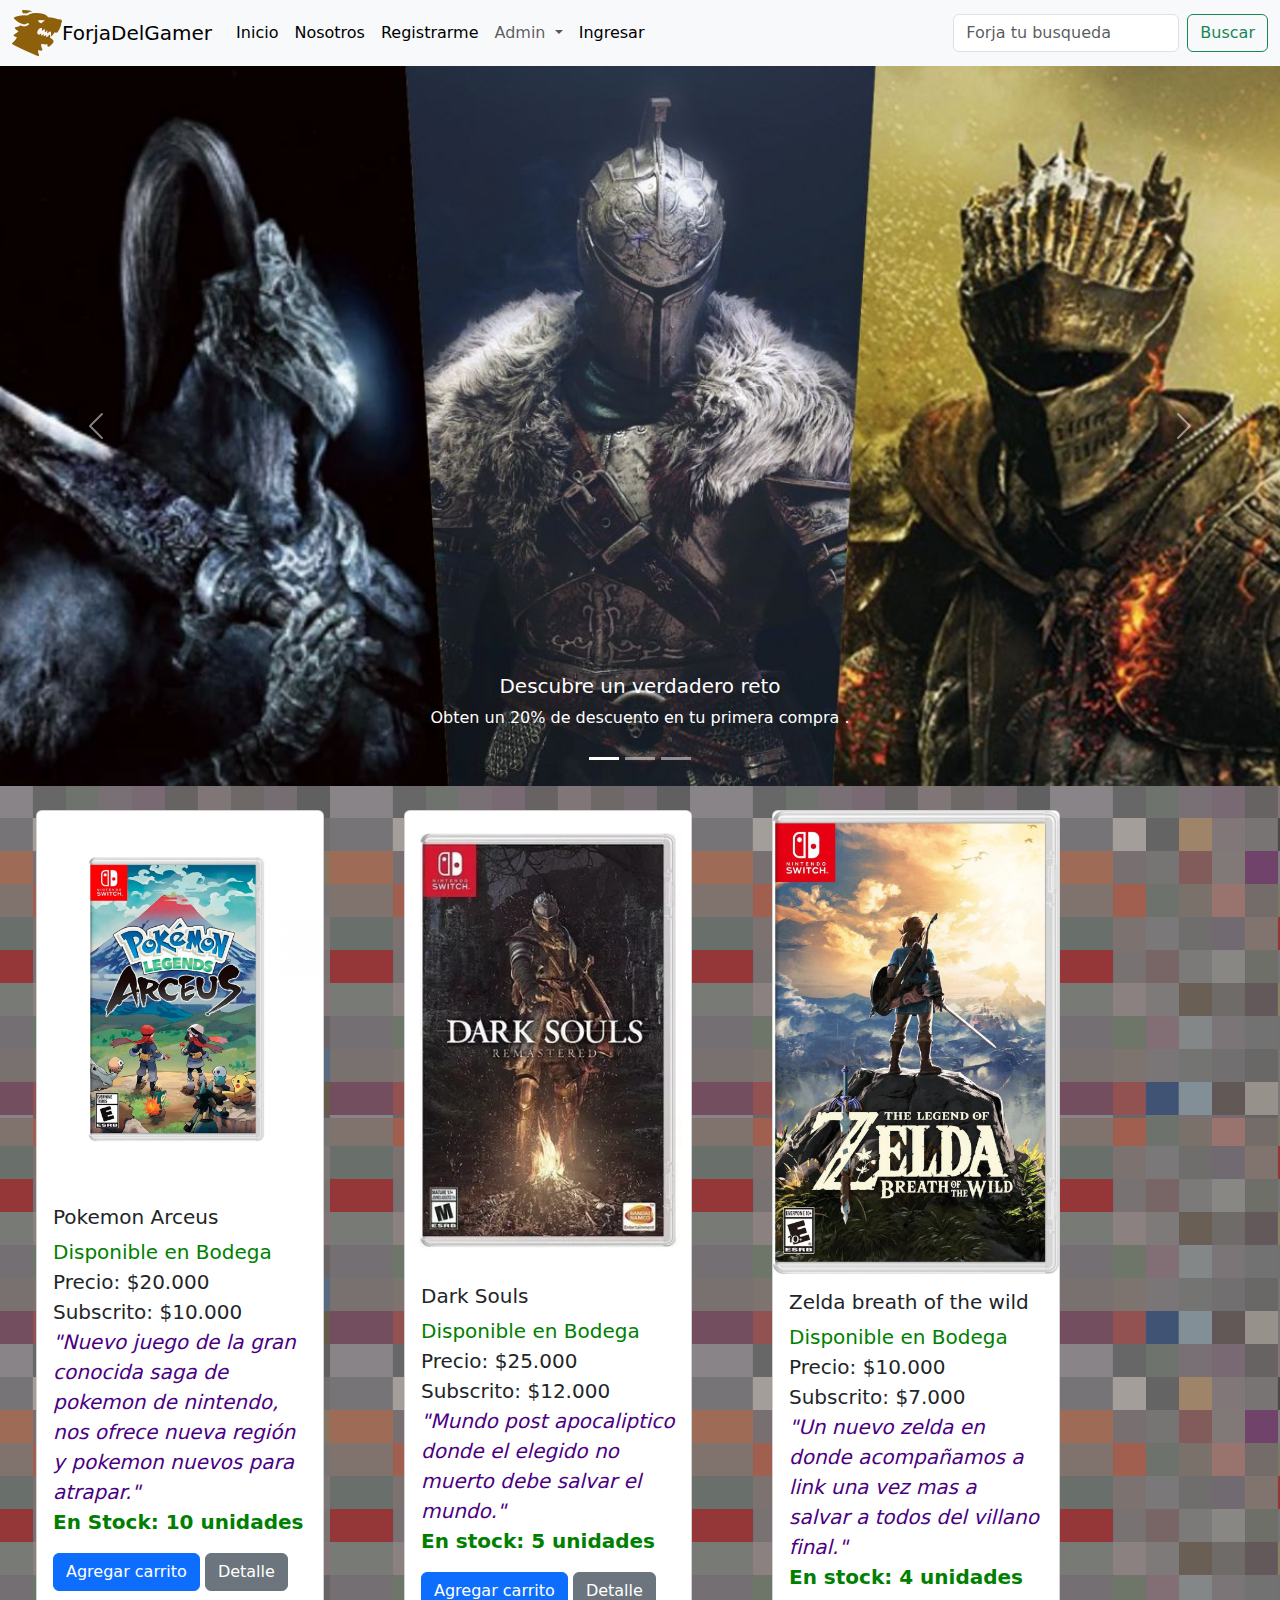
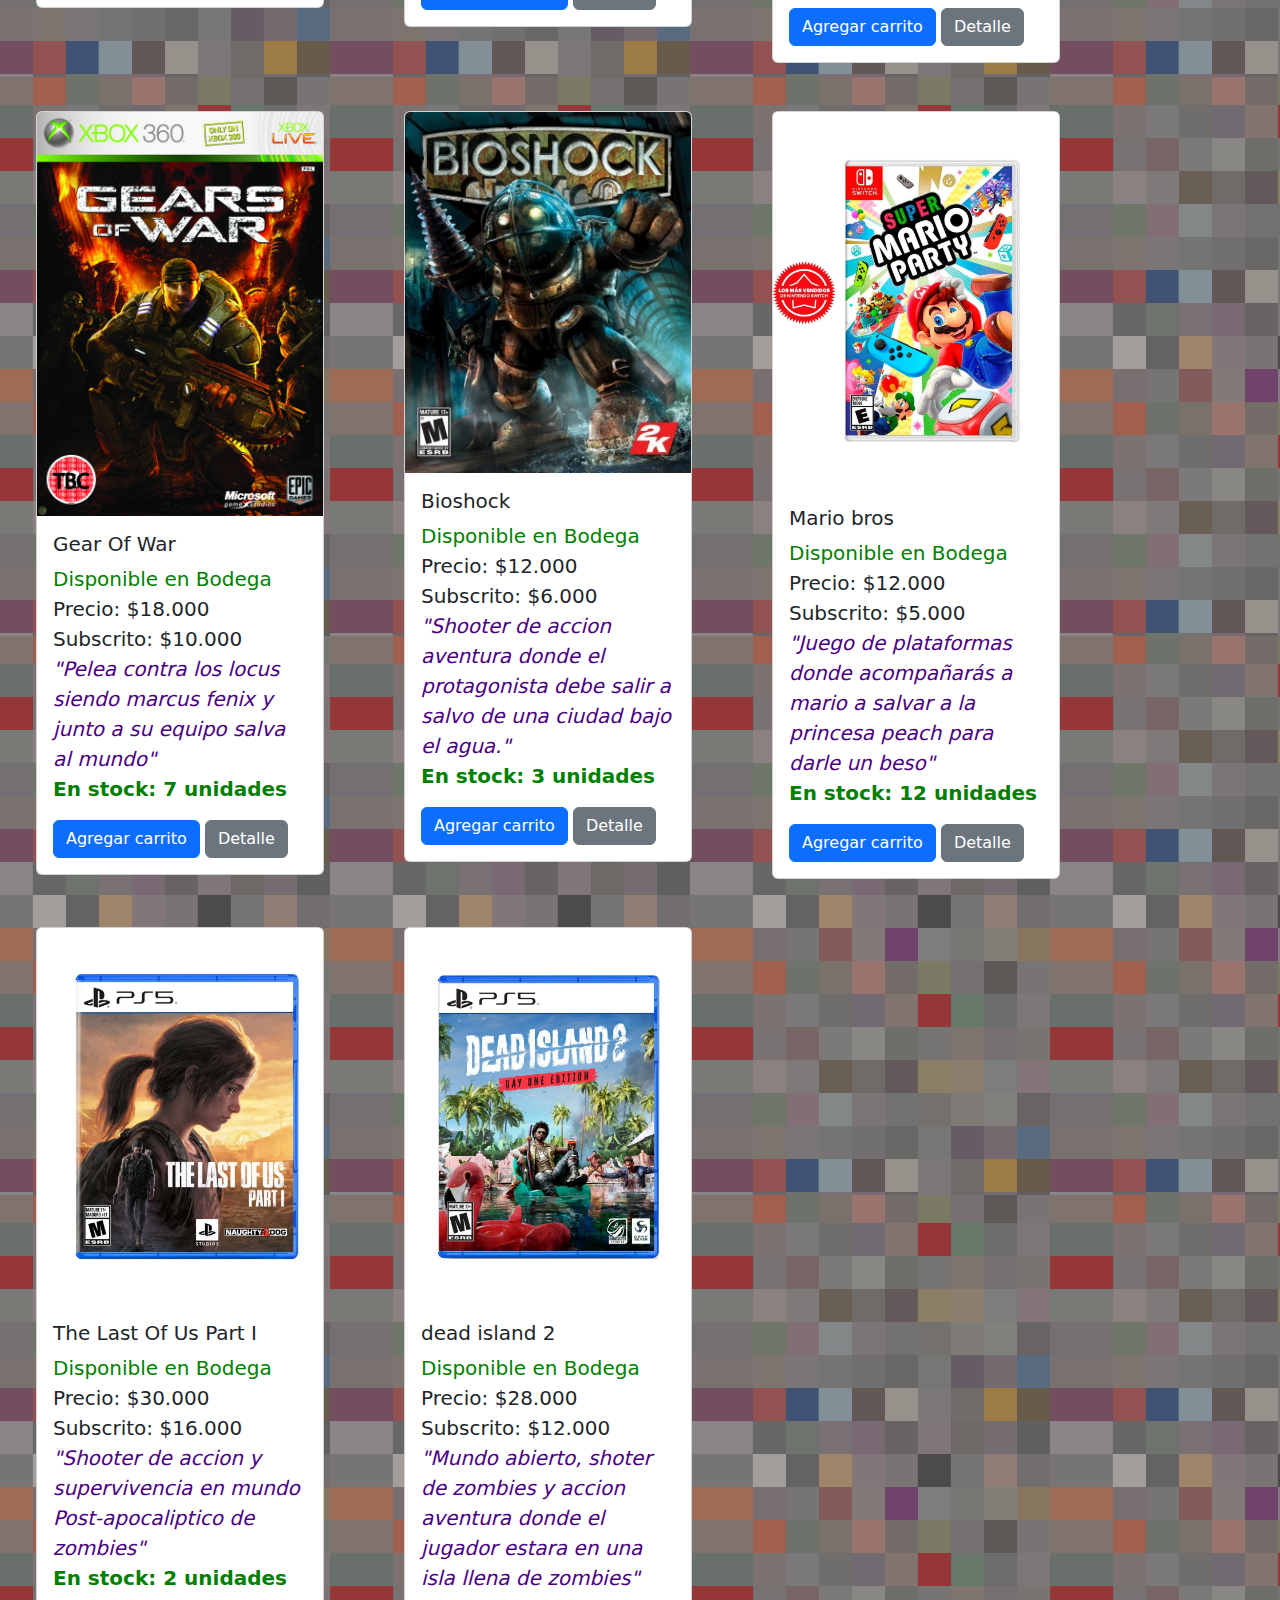
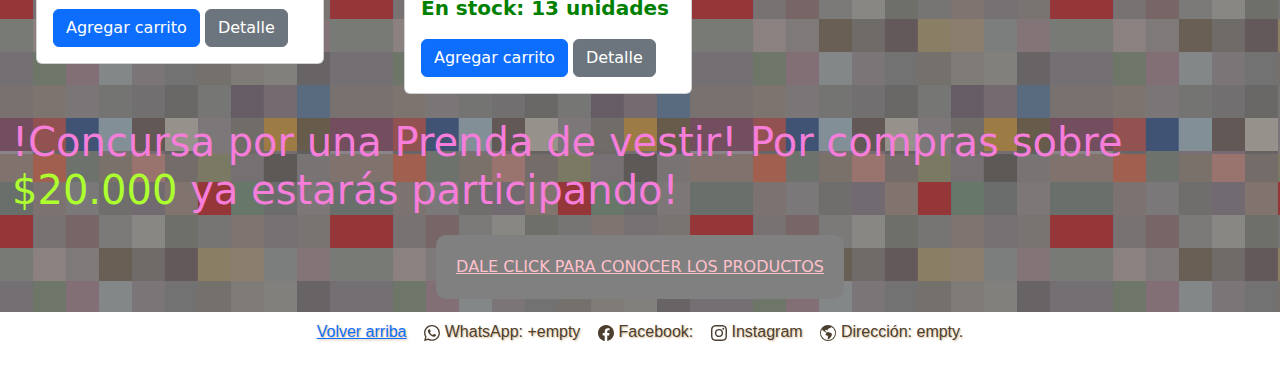
==== commit 139ea58d: "subido archivos" ====
--- a/fron/index.html
+++ b/fron/index.html
@@ -184,7 +184,7 @@
                     <br>
                     <b>En stock: 5 unidades</b>
                   </p>
-                  <a href="" class="btn btn-primary">Agregar carrito</a>
+                  <a href="carrito.html" class="btn btn-primary">Agregar carrito</a>
                   <a href="detalle.html?id=1&nombre=Dark+Souls&precio=25000&precio_oferta=12000&descripcion=Mundo+post-apocalíptico+donde+el+Elegido+No+Muerto+debe+salvar+el+mundo&stock=5" class="btn btn-secondary">Detalle</a>
                 </div>
             </div>
@@ -331,47 +331,35 @@
         </div>
     </div> 
        <!--Footer-->
-
-
-       <footer>
-        <div class="card bg-dark text-light">
-            <div class="card-body">
-
-                <h5  class="card-title text-capuccino">Sobre nosotros</h5>
-                <h5>Contactanos</h5>
-                
-                <div class="row align-items-center justify-content-center flex-row">
-                    <div class="col-md-2 text-center mb-3">
-                        <div class="border border-secondary rounded p-2 ">
-                            <p class="card-text">WhatsApp</p>
-                            <img class="img-fluid" height="50px" width="50px" src="/img/whatsapp (1).png" alt="Favicon WhatsApp">
-                        </div>
-                    </div>
-                    <div class="col-md-2 text-center mb-3">
-                        <div class="border border-secondary rounded p-2 shadow">
-                            <p class="card-text">Facebook</p>
-                            <img class="img-fluid" height="50px" width="50px"  src="/img/facebook.png" alt="Favicon Facebook">
-                        </div>
-                    </div>
-                    <div class="col-md-2 text-center mb-3">
-                        <div class="border border-secondary rounded p-2 shadow">
-                            <p class="card-text">Instagram</p>
-                            <img class="img-fluid" height="50px" width="50px"  src="/img/instagram.png" alt="Favicon Instagram">
-                        </div>
-                    </div>
-                    <div class="col-md-2 text-center mb-3">
-                        <div class="border border-secondary rounded p-2 shadow">
-                            <p class="card-text">Dirección</p>
-                            <img class="img-fluid" height="50px" width="50px"  src="/img/mapa.png" alt="Favicon Dirección">
-                        </div>
-                    </div>
-                </div>
-      
-            </div>
+       <footer class="bg-white py-2">
+        <div class="container text-center">
+          <div class="footer-content ">
+            <p>
+              <a href="#">Volver arriba</a>
+              &nbsp;&nbsp;
+              <svg xmlns="http://www.w3.org/2000/svg" width="16" height="16" fill="currentColor" class="bi bi-whatsapp" viewBox="0 0 16 16">
+                <path d="M13.601 2.326A7.85 7.85 0 0 0 7.994 0C3.627 0 .068 3.558.064 7.926c0 1.399.366 2.76 1.057 3.965L0 16l4.204-1.102a7.9 7.9 0 0 0 3.79.965h.004c4.368 0 7.926-3.558 7.93-7.93A7.9 7.9 0 0 0 13.6 2.326zM7.994 14.521a6.6 6.6 0 0 1-3.356-.92l-.24-.144-2.494.654.666-2.433-.156-.251a6.56 6.56 0 0 1-1.007-3.505c0-3.626 2.957-6.584 6.591-6.584a6.56 6.56 0 0 1 4.66 1.931 6.56 6.56 0 0 1 1.928 4.66c-.004 3.639-2.961 6.592-6.592 6.592m3.615-4.934c-.197-.099-1.17-.578-1.353-.646-.182-.065-.315-.099-.445.099-.133.197-.513.646-.627.775-.114.133-.232.148-.43.05-.197-.1-.836-.308-1.592-.985-.59-.525-.985-1.175-1.103-1.372-.114-.198-.011-.304.088-.403.087-.088.197-.232.296-.346.1-.114.133-.198.198-.33.065-.134.034-.248-.015-.347-.05-.099-.445-1.076-.612-1.47-.16-.389-.323-.335-.445-.34-.114-.007-.247-.007-.38-.007a.73.73 0 0 0-.529.247c-.182.198-.691.677-.691 1.654s.71 1.916.81 2.049c.098.133 1.394 2.132 3.383 2.992.47.205.84.326 1.129.418.475.152.904.129 1.246.08.38-.058 1.171-.48 1.338-.943.164-.464.164-.86.114-.943-.049-.084-.182-.133-.38-.232"/>
+              </svg>
+              WhatsApp: +empty
+              &nbsp;&nbsp;
+              <svg xmlns="http://www.w3.org/2000/svg" width="16" height="16" fill="currentColor" class="bi bi-facebook" viewBox="0 0 16 16">
+                <path d="M16 8.049c0-4.446-3.582-8.05-8-8.05C3.58 0-.002 3.603-.002 8.05c0 4.017 2.926 7.347 6.75 7.951v-5.625h-2.03V8.05H6.75V6.275c0-2.017 1.195-3.131 3.022-3.131.876 0 1.791.157 1.791.157v1.98h-1.009c-.993 0-1.303.621-1.303 1.258v1.51h2.218l-.354 2.326H9.25V16c3.824-.604 6.75-3.934 6.75-7.951"/>
+              </svg>
+              Facebook: 
+              &nbsp;&nbsp;
+              <svg xmlns="http://www.w3.org/2000/svg" width="16" height="16" fill="currentColor" class="bi bi-instagram" viewBox="0 0 16 16">
+                <path d="M8 0C5.829 0 5.556.01 4.703.048 3.85.088 3.269.222 2.76.42a3.9 3.9 0 0 0-1.417.923A3.9 3.9 0 0 0 .42 2.76C.222 3.268.087 3.85.048 4.7.01 5.555 0 5.827 0 8.001c0 2.172.01 2.444.048 3.297.04.852.174 1.433.372 1.942.205.526.478.972.923 1.417.444.445.89.719 1.416.923.51.198 1.09.333 1.942.372C5.555 15.99 5.827 16 8 16s2.444-.01 3.298-.048c.851-.04 1.434-.174 1.943-.372a3.9 3.9 0 0 0 1.416-.923c.445-.445.718-.891.923-1.417.197-.509.332-1.09.372-1.942C15.99 10.445 16 10.173 16 8s-.01-2.445-.048-3.299c-.04-.851-.175-1.433-.372-1.941a3.9 3.9 0 0 0-.923-1.417A3.9 3.9 0 0 0 13.24.42c-.51-.198-1.092-.333-1.943-.372C10.443.01 10.172 0 7.998 0zm-.717 1.442h.718c2.136 0 2.389.007 3.232.046.78.035 1.204.166 1.486.275.373.145.64.319.92.599s.453.546.598.92c.11.281.24.705.275 1.485.039.843.047 1.096.047 3.231s-.008 2.389-.047 3.232c-.035.78-.166 1.203-.275 1.485a2.5 2.5 0 0 1-.599.919c-.28.28-.546.453-.92.598-.28.11-.704.24-1.485.276-.843.038-1.096.047-3.232.047s-2.39-.009-3.233-.047c-.78-.036-1.203-.166-1.485-.276a2.5 2.5 0 0 1-.92-.598 2.5 2.5 0 0 1-.6-.92c-.109-.281-.24-.705-.275-1.485-.038-.843-.046-1.096-.046-3.233s.008-2.388.046-3.231c.036-.78.166-1.204.276-1.486.145-.373.319-.64.599-.92s.546-.453.92-.598c.282-.11.705-.24 1.485-.276.738-.034 1.024-.044 2.515-.045zm4.988 1.328a.96.96 0 1 0 0 1.92.96.96 0 0 0 0-1.92m-4.27 1.122a4.109 4.109 0 1 0 0 8.217 4.109 4.109 0 0 0 0-8.217m0 1.441a2.667 2.667 0 1 1 0 5.334 2.667 2.667 0 0 1 0-5.334"/>
+              </svg>
+              Instagram
+              &nbsp;&nbsp;
+              <svg xmlns="http://www.w3.org/2000/svg" width="16" height="16" fill="currentColor" class="bi bi-globe-americas" viewBox="0 0 16 16">
+                <path d="M8 0a8 8 0 1 0 0 16A8 8 0 0 0 8 0M2.04 4.326c.325 1.329 2.532 2.54 3.717 3.19.48.263.793.434.743.484q-.121.12-.242.234c-.416.396-.787.749-.758 1.266.035.634.618.824 1.214 1.017.577.188 1.168.38 1.286.983.082.417-.075.988-.22 1.52-.215.782-.406 1.48.22 1.48 1.5-.5 3.798-3.186 4-5 .138-1.243-2-2-3.5-2.5-.478-.16-.755.081-.99.284-.172.15-.322.279-.51.216-.445-.148-2.5-2-1.5-2.5.78-.39.952-.171 1.227.182.078.099.163.208.273.318.609.304.662-.132.723-.633.039-.322.081-.671.277-.867.434-.434 1.265-.791 2.028-1.12.712-.306 1.365-.587 1.579-.88A7 7 0 1 1 2.04 4.327Z"/>
+              </svg>
+              Dirección: empty.
+            </p>
+          </div>
         </div>
     </footer>
-    
-    
     <script src="https://cdn.jsdelivr.net/npm/bootstrap@5.3.3/dist/js/bootstrap.bundle.min.js" integrity="sha384-YvpcrYf0tY3lHB60NNkmXc5s9fDVZLESaAA55NDzOxhy9GkcIdslK1eN7N6jIeHz" crossorigin="anonymous"></script>
   </body>
 </html>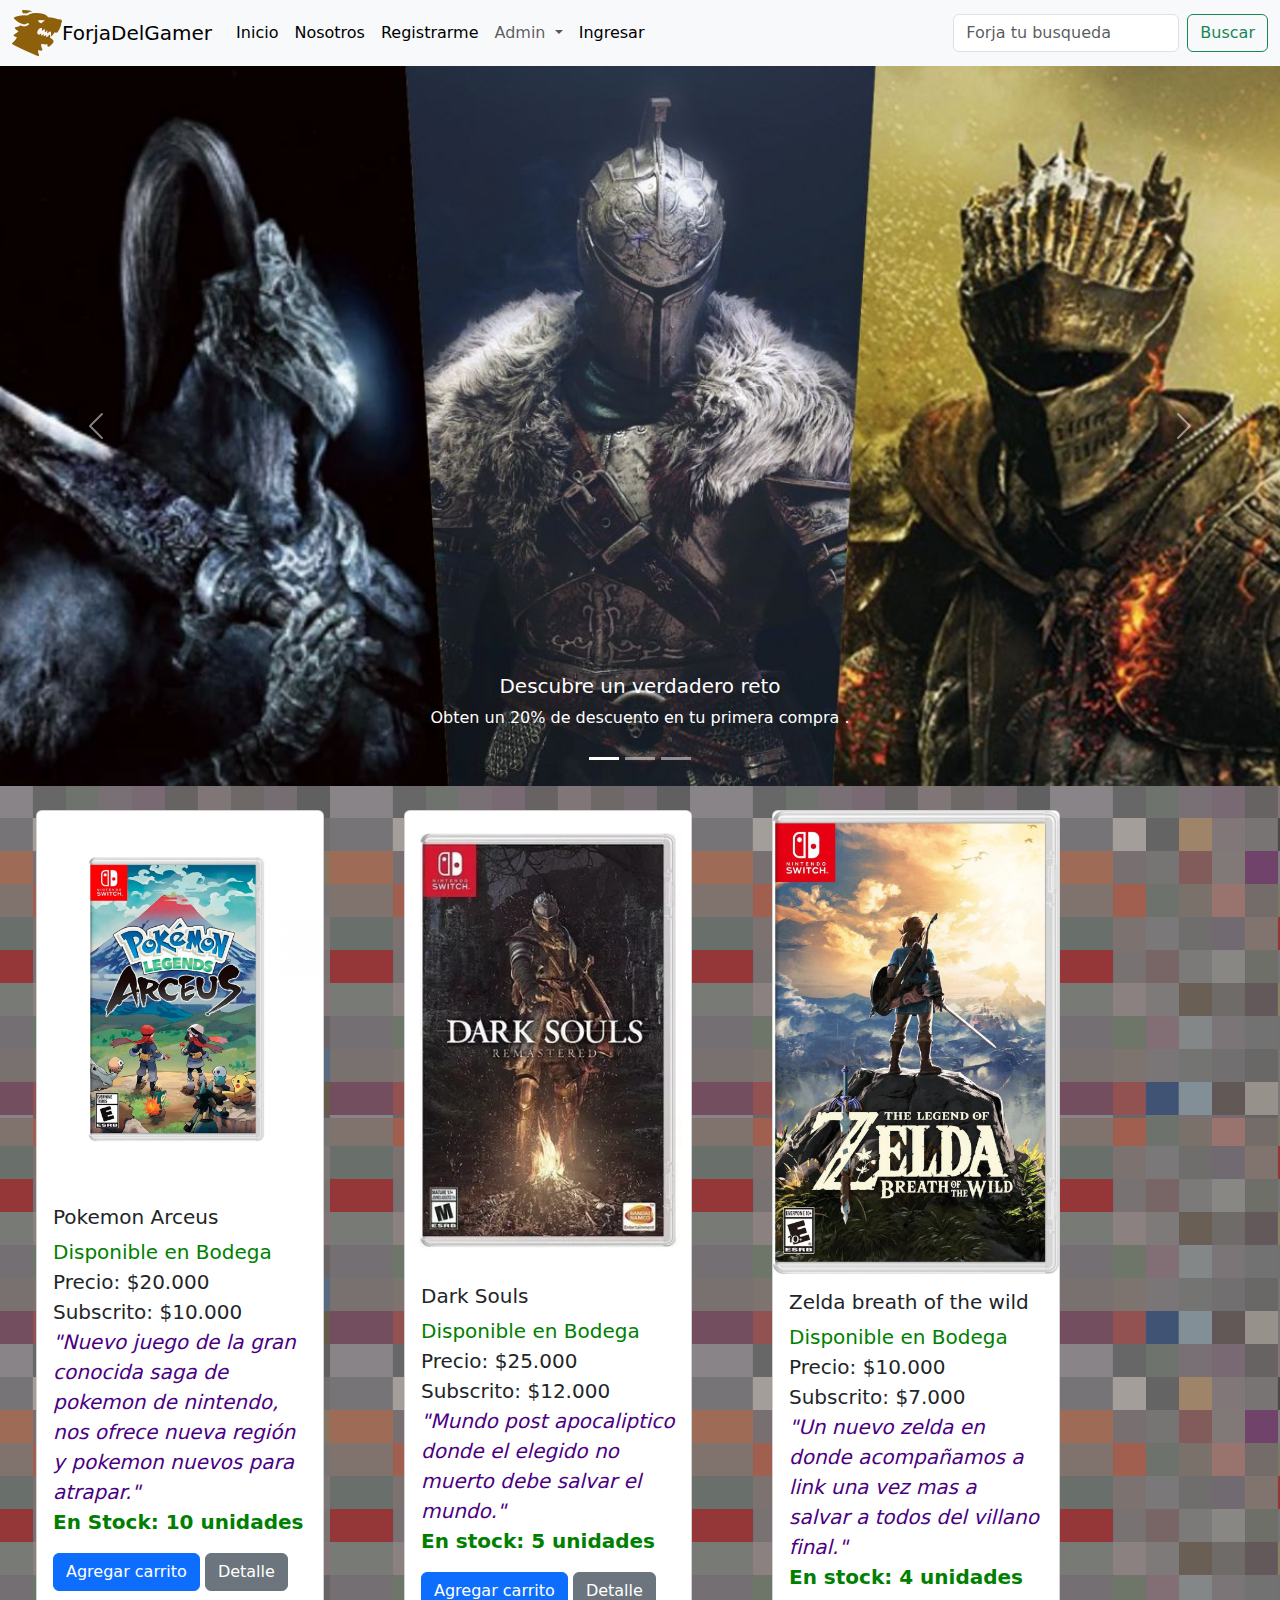
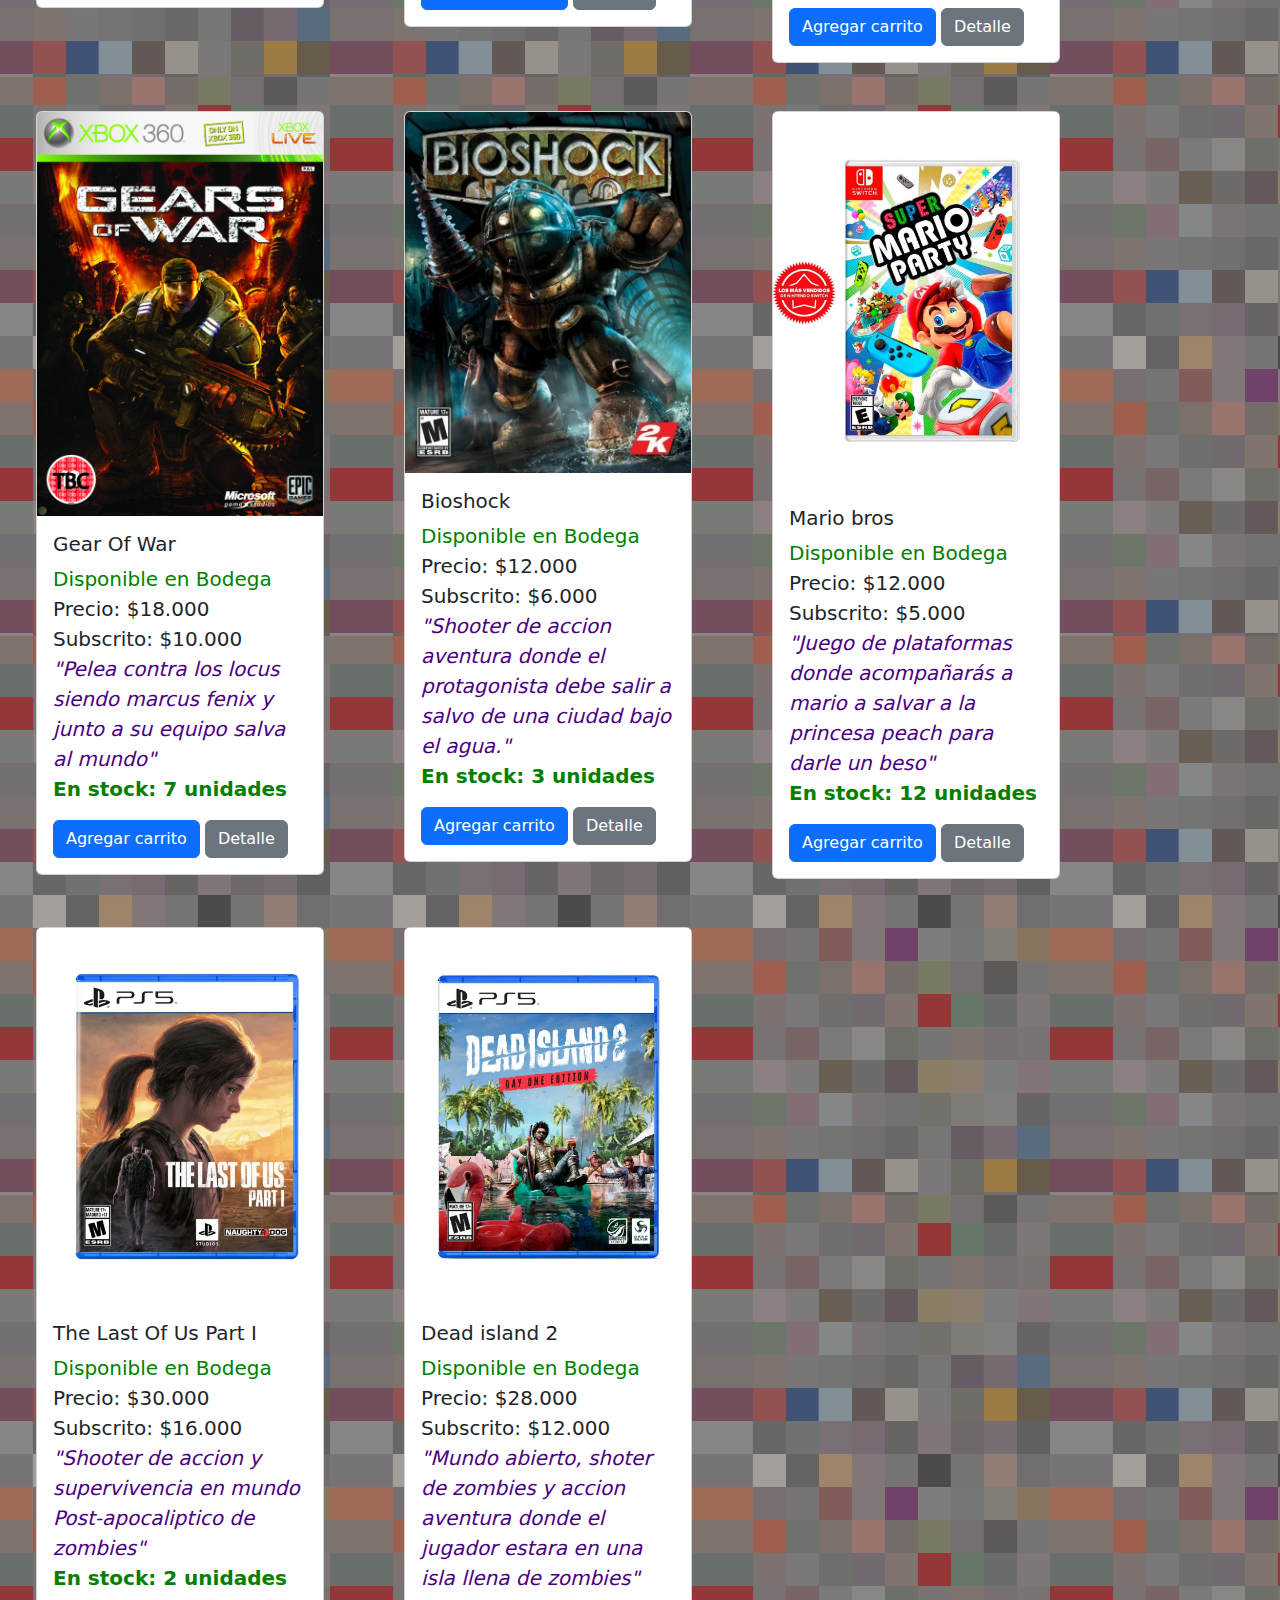
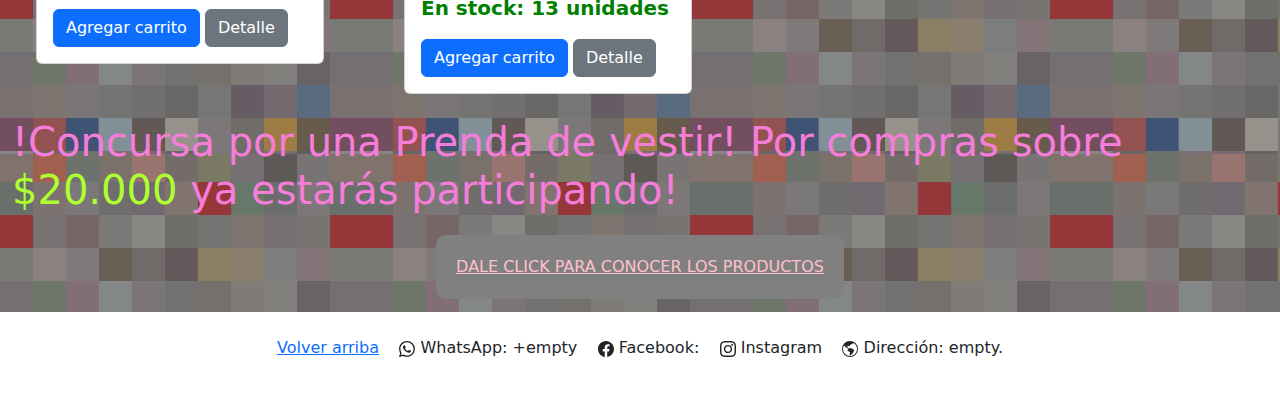
==== commit 545ab9bd: "subidos los html" ====
--- a/fron/index.html
+++ b/fron/index.html
@@ -15,11 +15,7 @@
           padding: 0; 
           background-image: url("/img/pivel.png");
       }
-      footer {
-    font-family: 'Nunito', sans-serif;
-    color: #4B3E2F;
-    text-shadow: 1px 1px 2px #D2B48C;
-}
+      
 
   </style>
 
@@ -303,7 +299,7 @@
             <div class="card" style="width: 18rem;">
                 <img src="/img/dead island.webp" class="card-img-top" alt="...">
                 <div class="card-body">
-                  <h5 class="card-title">dead island 2</h5>
+                  <h5 class="card-title">Dead island 2</h5>
                   <p class="card-text">
                     <span class="disponible">Disponible en Bodega</span>
                     <br>
@@ -331,7 +327,7 @@
         </div>
     </div> 
        <!--Footer-->
-       <footer class="bg-white py-2">
+       <footer class="bg-white py-4">
         <div class="container text-center">
           <div class="footer-content ">
             <p>
